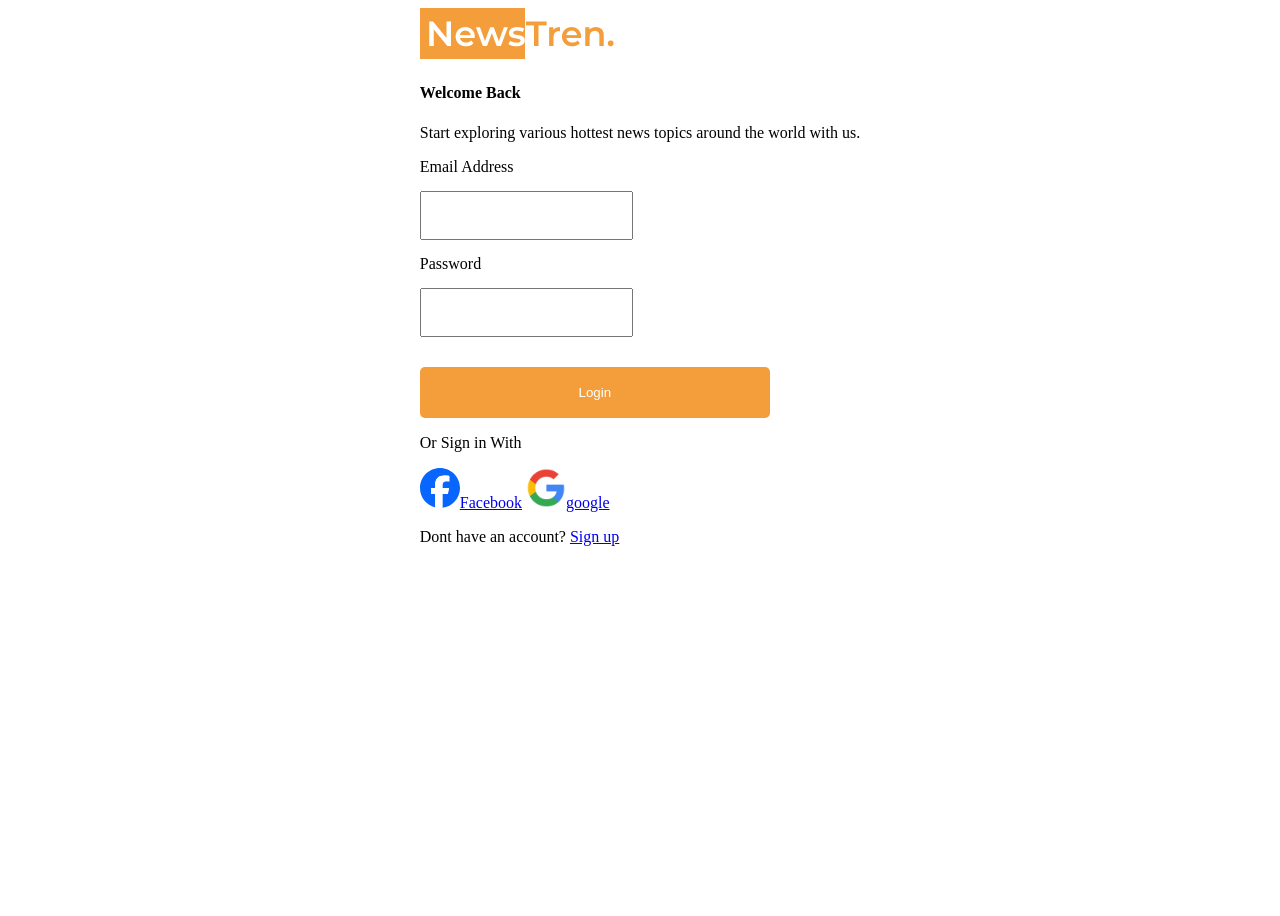
==== day1/index.html @ 1a7333d4 "my first day task" ====
<!DOCTYPE html>
<html lang="en">
  <head>
    <meta charset="UTF-8" />
    <meta name="viewport" content="width=device-width, initial-scale=1.0" />
	<link rel="stylesheet" href="/day1/style.css">
    <title>home page</title>
    <style>
      .btn-login{
        display: block;
        background-color: #F39E3A;
        color: #ffffff;
        border: 0 transparent;
        width: 350px;
        padding: 18px 20px;
        border-radius: 5px;
        margin-top: 30px;
      }
      .section-login{
        display: flex;
        justify-content: center;
        height: 100vh;

      }
      label {
  display: block;
  margin-bottom: 15px;
}
input {
  padding: 15px 20px;
}
.form-item{
  margin-top: 15px;
  
}
.form-item:last-child{
  margin-top: 10px;
  
}

    </style>
  </head>
  <body>
    <section class="section section-login">
        <div class="card-item">
          <div class="item-image">
            <img src="/day1/images/logo.png" alt="user image">
          </div>
          <div class="item-content">
            <h4>Welcome Back</h4>
            <p>Start exploring various hottest news topics around the world with us.</p>

            <form action="#" method="get" class="login-form">
              <div class="form-item form-email">
                <label for="email">Email Address </label>
                <input type="text" name="email" id="email" required />
              </div>
              <div class="form-item form-password">
                <label for="password">Password </label>
                <input type="password" name="password" id="password" required />
              </div>
              <div class="form-item form-button">
                <input type="submit" value="Login" class="btn-login"/>
              </div>
            </form>
            <p>Or Sign in With</p>
            <a href="#"><img src="/day1/images/fb-icon.svg" alt="Facebook" width="40" height="40">Facebook</a>
            <a href="#"><img src="/day1/images/google-icon.svg" alt="Company Logo" width="40" height="40">google</a>
            <p>Dont have an account? <a href="#">Sign up</a></p>

            
          </div>
        </div>
        
    </section>
  </body>  
</html>
---- day1/style.css ----
.input-group{
    margin-top: 20px;
    padding: 10px;
    background-color: #efefef;
}
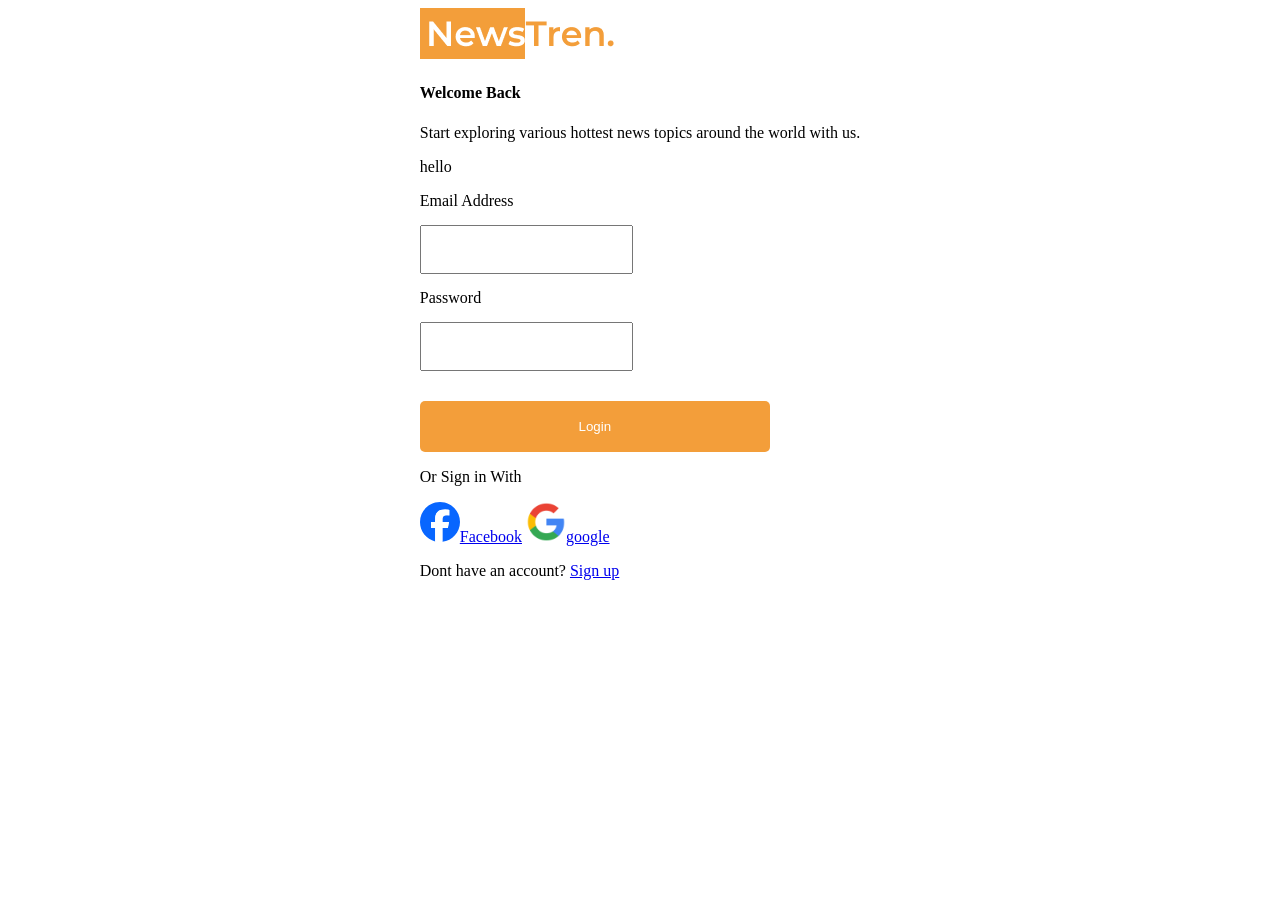
==== commit 8ad33c7b: "feature branch" ====
--- a/day1/index.html
+++ b/day1/index.html
@@ -5,40 +5,7 @@
     <meta name="viewport" content="width=device-width, initial-scale=1.0" />
 	<link rel="stylesheet" href="/day1/style.css">
     <title>home page</title>
-    <style>
-      .btn-login{
-        display: block;
-        background-color: #F39E3A;
-        color: #ffffff;
-        border: 0 transparent;
-        width: 350px;
-        padding: 18px 20px;
-        border-radius: 5px;
-        margin-top: 30px;
-      }
-      .section-login{
-        display: flex;
-        justify-content: center;
-        height: 100vh;
-
-      }
-      label {
-  display: block;
-  margin-bottom: 15px;
-}
-input {
-  padding: 15px 20px;
-}
-.form-item{
-  margin-top: 15px;
-  
-}
-.form-item:last-child{
-  margin-top: 10px;
-  
-}
-
-    </style>
+      
   </head>
   <body>
     <section class="section section-login">
@@ -49,7 +16,7 @@
           <div class="item-content">
             <h4>Welcome Back</h4>
             <p>Start exploring various hottest news topics around the world with us.</p>
-
+            <p>hello</p>
             <form action="#" method="get" class="login-form">
               <div class="form-item form-email">
                 <label for="email">Email Address </label>
--- a/day1/style.css
+++ b/day1/style.css
@@ -1,5 +1,31 @@
-.input-group{
-    margin-top: 20px;
-    padding: 10px;
-    background-color: #efefef;
+.btn-login{
+    display: block;
+    background-color: #F39E3A;
+    color: #ffffff;
+    border: 0 transparent;
+    width: 350px;
+    padding: 18px 20px;
+    border-radius: 5px;
+    margin-top: 30px;
+  }
+  .section-login{
+    display: flex;
+    justify-content: center;
+    height: 100vh;
+
+  }
+  label {
+display: block;
+margin-bottom: 15px;
+}
+input {
+padding: 15px 20px;
+}
+.form-item{
+margin-top: 15px;
+
+}
+.form-item:last-child{
+margin-top: 10px;
+
 }
